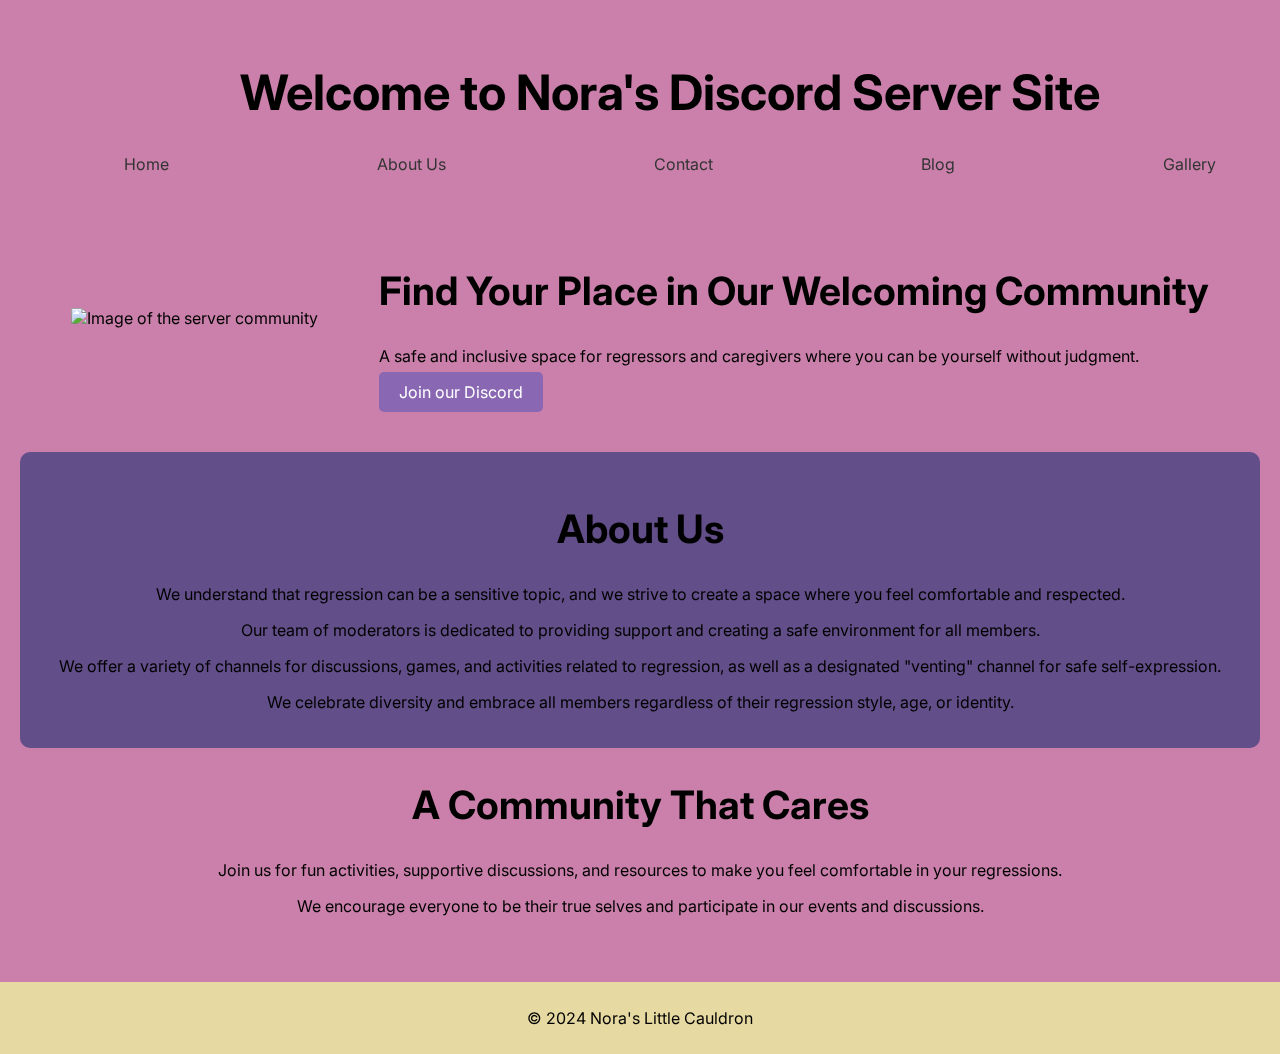
==== index.html @ 74a1ba67 "initial commit" ====
<!DOCTYPE html>
<html lang="en">
<head>
    <meta charset="UTF-8">
    <meta name="viewport" content="width=device-width, initial-scale=1.0">
    <title>Discord Server Site Prototype</title>
    <link rel="stylesheet" href="css/style.css">
</head>
<body>
    <div class="background"></div>
    <header>
        <h1>Welcome to Nora's Discord Server Site</h1>
        <nav>
            <ul>
                <li><a href="#">Home</a></li>
                <li><a href="#about">About Us</a></li>
                <li><a href="#contact">Contact</a></li>
                <li><a href="#blog">Blog</a></li>
                <li><a href="#gallery">Gallery</a></li>
            </ul>
        </nav>
    </header>

    <main>
        <section id="home">
            <div class="hero">
                <img src="hero-image.jpg" alt="Image of the server community">
                <div class="hero-text">
                    <h2>Find Your Place in Our Welcoming Community</h2>
                    <p>A safe and inclusive space for regressors and caregivers where you can be yourself without judgment.</p>
                    <a href="https://discord.gg/HrJxk3tQ" class="button">Join our Discord</a>
                </div>
            </div>

            <section id="about-section">
                <h2>About Us</h2>
                <p>We understand that regression can be a sensitive topic, and we strive to create a space where you feel comfortable and respected.</p>
                <p>Our team of moderators is dedicated to providing support and creating a safe environment for all members.</p>
                <p>We offer a variety of channels for discussions, games, and activities related to regression, as well as a designated "venting" channel for safe self-expression.</p>
                <p>We celebrate diversity and embrace all members regardless of their regression style, age, or identity.</p>
            </section>

            <section id="community-section">
                <h2>A Community That Cares</h2>
                <p>Join us for fun activities, supportive discussions, and resources to make you feel comfortable in your regressions.</p>
                <p>We encourage everyone to be their true selves and participate in our events and discussions.</p>
            </section>
        </section>
    </main>

    <footer>
        <p>© 2024 Nora's Little Cauldron</p>
    </footer>

</body>
</html>
---- css/style.css ----
/* General Styling */

@import url('https://fonts.googleapis.com/css?family=Inter:700|Inter:400');

/* :root section for defining color variables */
:root {
    --background-color: #CB80AB;  
    --text-color: #333;        
    --primary-color: #8967B3;  
    --secondary-color: #624E88;
    --accent-color: #E6D9A2;  
}

h1, h2, h3, h4, h5 {
  font-family: 'Inter';
  font-weight: 700;
}

html { margin-top: 10px; font-size: 100%;} /* 16px */

h1 {font-size: 3.053rem; /* 48.8px */}

h2 {font-size: 2.442rem; /* 39.04px */}

h3 {font-size: 1.954rem; /* 31.2px */}

h4 {font-size: 1.563rem; /* 24.96px */}

h5 {font-size: 1.250rem; /* 20px */}

small {font-size: 0.800rem; /* 12.8px */}


.background {
    background-image: url("https://encrypted-tbn0.gstatic.com/images?q=tbn:ANd9GcSH6x10tX9-Vs69i6RzG6pxlOm5u3kpvuHvfQ&s");
    position: fixed; 
    top: 0;
    left: 0;
    width: 100%;
    height: 100%;
    z-index: -5; 
}

body {
    font-family: 'Inter';
    font-weight: 400;
    margin: 0;
    padding: 0;
    background-color: var(--background-color); /* Set background color for the body */
}
header {
    margin: auto;
    width: 1300px;
    padding: 20px;
    text-align: center;
    background-image: url("https://encrypted-tbn0.gstatic.com/images?q=tbn:ANd9GcTPxevS0I7PMFoi_M6NgWdTGkLKU6NhhBuf7A&s"); /* Match header background to body */
    border-radius: 10px;
}

nav ul {
    display: flex;
    justify-content: space-around;
    list-style: none;
    padding: 0;
    margin: 0;
}

nav li {
    display: inline-block;
}

nav a {
    text-decoration: none;
    color: var(--text-color);
    transition: 1s;
}

nav a:hover {
    padding: 10px;
    border-radius: 20px;
    text-decoration: underline;
    color: var(--accent-color);
    background-color: var(--primary-color);
}

main {
    padding: 20px; 
}

section {
    margin-bottom: 20px;
}

.button {
    background-color: var(--primary-color); 
    color: white;
    padding: 10px 20px;
    text-decoration: none;
    border-radius: 5px;
}

.button:active {
    background-color: var(--primary-color); 
    color: white;
    border: 2px solid var(--accent-color);
    padding: 10px 20px;
    text-decoration: underline;
    border-radius: 5px;
}

/* Hero Section Styling */
.hero {
    margin: auto;
    width: 1200px;
    display: flex;
    align-items: center;
    justify-content: space-around;
    padding: 20px;
    margin-bottom: 30px;
    background-color: var(--background-color); /* Add background to hero section */
    border-radius: 10px;
}

.hero img {
    max-width: 500px;
    height: auto;
}

.hero-text {
    text-align: left;
}

/* Community Section Styling */
/* Community Section Styling */
#community-section {
    margin: auto;
    text-align: center;
    background-color: var(--background-color);
    border-radius: 10px;
    padding-bottom: 10px;
    width: 1000px;
}

#community-section img {
    max-width: 500px;
    height: auto;
    margin: 20px auto;
}

/* About Section Styling */
#about-section {
    margin: auto;
    width: 1200px;
    background-color: var(--secondary-color); /* Apply secondary color to About section */
    padding: 20px;
    border-radius: 10px; /* Add rounded corners */
    text-align: center;
}

/* Footer Styling */
footer {
    background-color: var(--accent-color); /* Apply accent color to footer */
    padding: 10px;
    text-align: center;
}
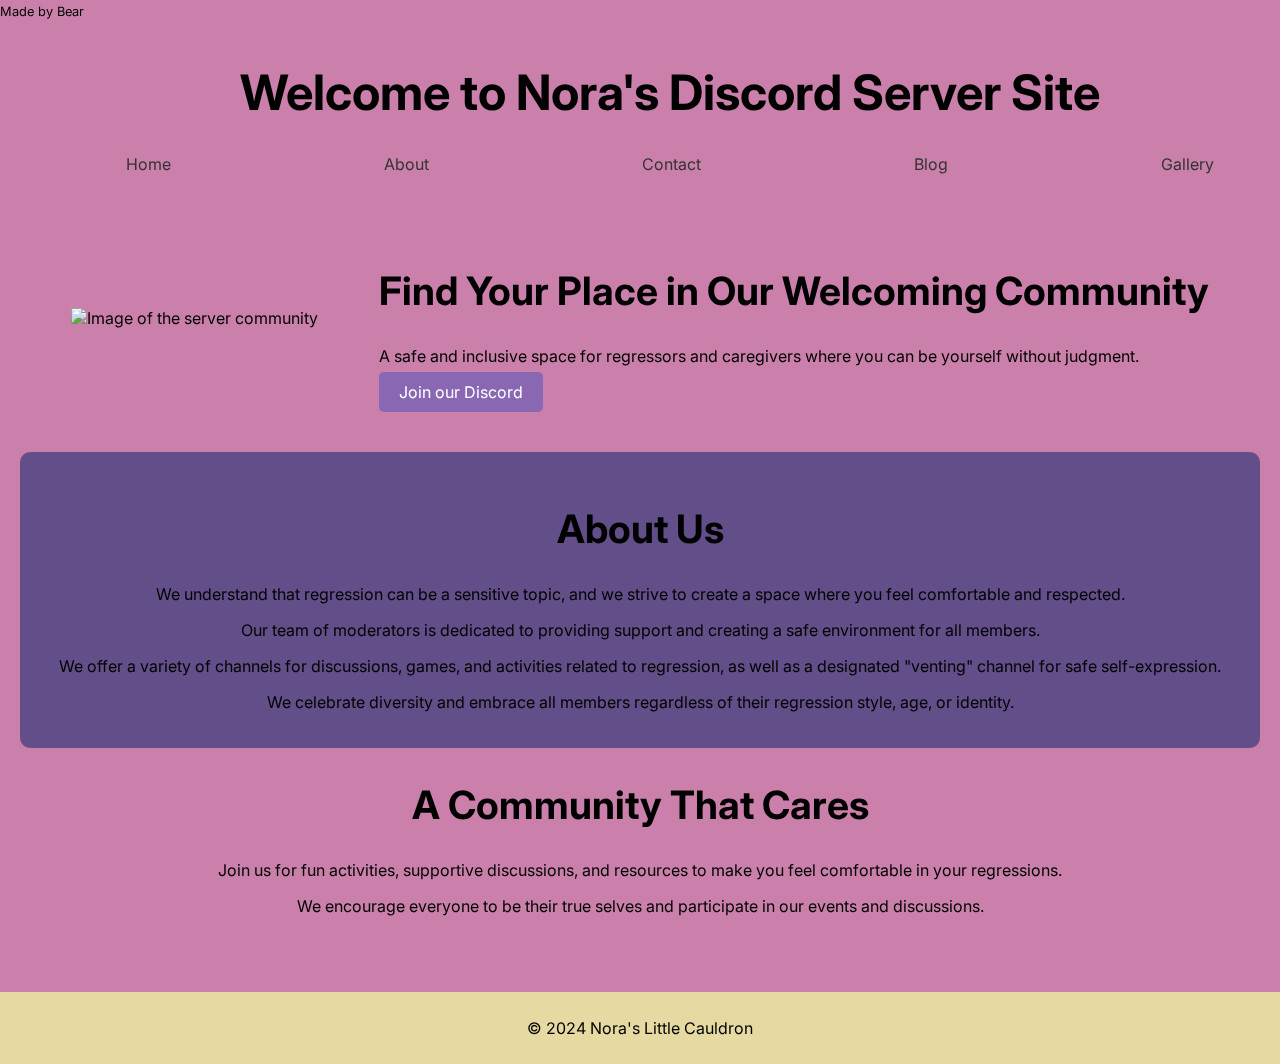
==== commit bd804862: "added about page" ====
--- a/index.html
+++ b/index.html
@@ -3,17 +3,18 @@
 <head>
     <meta charset="UTF-8">
     <meta name="viewport" content="width=device-width, initial-scale=1.0">
-    <title>Discord Server Site Prototype</title>
+    <link rel="shortcut icon" href="images/icon.png" type="image/x-icon">
+    <title>Home</title>
     <link rel="stylesheet" href="css/style.css">
 </head>
 <body>
-    <div class="background"></div>
+    <div class="background"> <small>Made by Bear</small></div>
     <header>
         <h1>Welcome to Nora's Discord Server Site</h1>
         <nav>
             <ul>
-                <li><a href="#">Home</a></li>
-                <li><a href="#about">About Us</a></li>
+                <li><a href="index.html">Home</a></li>
+                <li><a href="about.html">About</a></li>
                 <li><a href="#contact">Contact</a></li>
                 <li><a href="#blog">Blog</a></li>
                 <li><a href="#gallery">Gallery</a></li>
--- a/css/style.css
+++ b/css/style.css
@@ -139,6 +139,7 @@
     border-radius: 10px;
     padding-bottom: 10px;
     width: 1000px;
+    margin-bottom: 30px;
 }
 
 #community-section img {
@@ -155,6 +156,7 @@
     padding: 20px;
     border-radius: 10px; /* Add rounded corners */
     text-align: center;
+    margin-bottom: 20px;
 }
 
 /* Footer Styling */
@@ -162,4 +164,10 @@
     background-color: var(--accent-color); /* Apply accent color to footer */
     padding: 10px;
     text-align: center;
-}+}
+
+section {
+    margin: auto;
+    text-align: center;
+}
+
